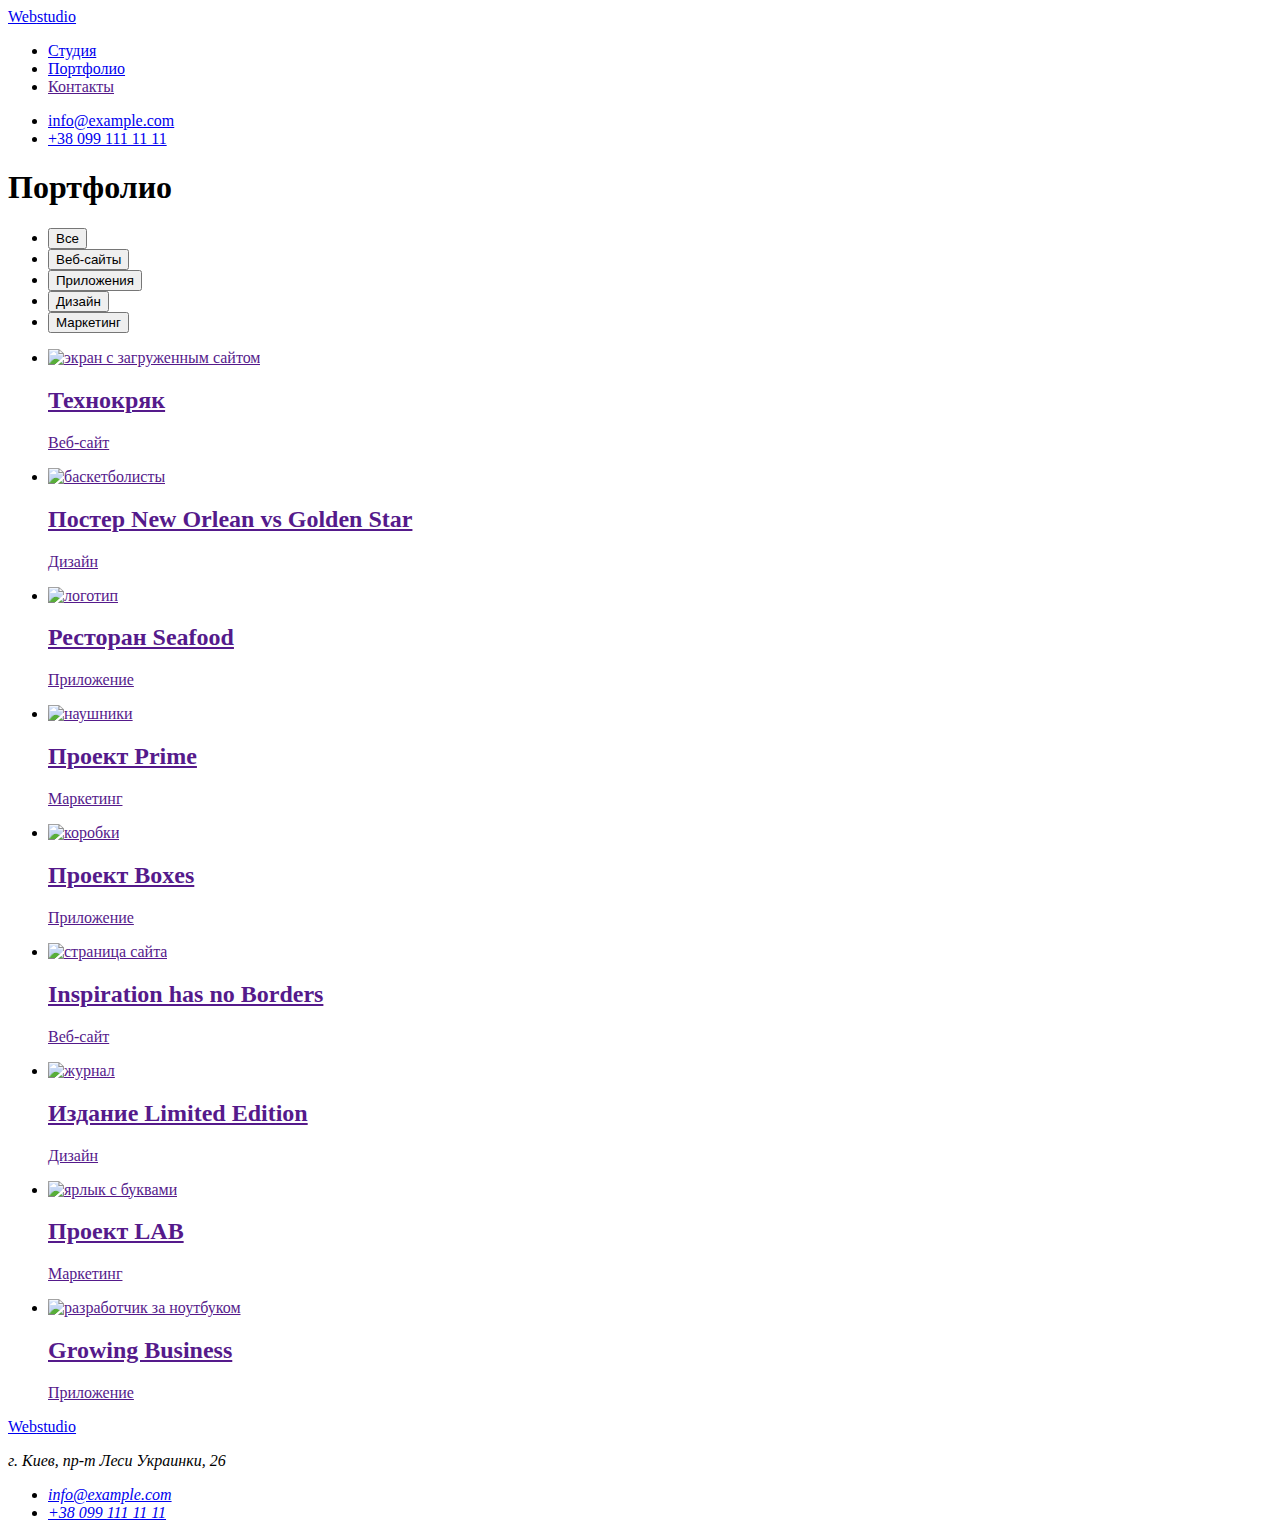
==== portfolio.html @ 2e2aa569 "Create portfolio.html" ====
<!DOCTYPE html>
<html lang="ru">
  <head>
    <meta charset="UTF-8" />
    <meta http-equiv="X-UA-Compatible" content="IE=edge" />
    <meta name="viewport" content="width=device-width, initial-scale=1.0" />
    <link rel="stylesheet" href="css/styles.css" />
    <link rel="preconnect" href="https://fonts.googleapis.com">
<link rel="preconnect" href="https://fonts.gstatic.com" crossorigin>
<link href="https://fonts.googleapis.com/css2?family=Raleway:wght@700&family=Roboto:wght@400;500;700;900&display=swap" rel="stylesheet">
    <title>Portfolio</title>
  </head>
  <body>

    <header class="roof">
      <a href="./index.html" class="roof-logo logo-link"> <span>Web</span>studio </a>
      <nav>
        <ul class="roof-list">
          <li><a href="./index.html" class="roof-item link">Студия</a></li>
          <li><a href="./portfolio.html" class="roof-item-active link">Портфолио</a></li>
          <li><a href="" class="roof-item link">Контакты</a></li>
        </ul>
      </nav>
      <ul>
        <li>
          <a href="mailto:info@example.com"  class="roof-mail link"> info@example.com</a>
        </li>
        <li><a href="tel:+380991111111" class="roof-tel link">+38 099 111 11 11</a></li>
      </ul>
    </header>
    <main> 
        <section class="portfolio">
            <h1 class="visually-hidden">Портфолио </h1>
            <ul>
                <li><button class="portfolio-nav pointer" type="button">Все</button></li>
                <li><button class="portfolio-nav pointer" type="button">Веб-сайты</button></li>
                <li><button class="portfolio-nav pointer" type="button">Приложения</button></li>
                <li><button class="portfolio-nav pointer" type="button">Дизайн</button></li>
                <li><button class="portfolio-nav pointer" type="button">Маркетинг</button></li></ul>      
<ul>
    <li><a class="link" href=""><img src="/images/port01.jpg" alt="экран с загруженным сайтом" width="370"><h2 class="portfolio-title">Технокряк</h2>
        <p class="portfolio-text">Веб-сайт</p></a></li>
    <li><a class="link" href=""><img src="/images/port02.jpg" alt="баскетболисты" width="370"><h2 class="portfolio-title">Постер New Orlean vs Golden Star</h2>
        <p class="portfolio-text">Дизайн</p></a></li>
    <li><a class="link" href=""><img src="/images/port03.jpg" alt="логотип" width="370"><h2 class="portfolio-title">Ресторан Seafood</h2>
        <p class="portfolio-text">Приложение</p></a></li>
    <li><a class="link" href=""><img src="/images/port04.jpg" alt="наушники" width="370"><h2 class="portfolio-title">Проект Prime</h2>
        <p class="portfolio-text">Маркетинг</p></a></li>
    <li><a class="link" href=""><img src="/images/port05.jpg" alt="коробки" width="370"><h2 class="portfolio-title">Проект Boxes</h2>
        <p class="portfolio-text">Приложение</p></a></li>
    <li><a class="link" href=""><img src="/images/port06.jpg" alt="страница сайта" width="370"><h2 class="portfolio-title">Inspiration has no Borders</h2>
        <p class="portfolio-text">Веб-сайт</p></a></li>
    <li><a class="link" href=""><img src="/images/port07.jpg" alt="журнал" width="370"><h2 class="portfolio-title">Издание Limited Edition</h2>
        <p class="portfolio-text">Дизайн</p></a></li>
    <li><a class="link" href=""><img src="/images/port08.jpg" alt="ярлык с буквами" width="370"><h2 class="portfolio-title">Проект LAB</h2>
        <p class="portfolio-text">Маркетинг</p></a></li>
    <li><a class="link" href=""><img src="/images/port09.jpg" alt="разработчик за ноутбуком" width="370"><h2 class="portfolio-title">Growing Business</h2>
        <p class="portfolio-text">Приложение</p></a></li>
    </ul>
        </section>
    </main>
    <footer class="basement"
    >
      <a href="./index.html" class="basement-logo logo-link"> <span>Web</span>studio </a>
        <address>
          <p class="basement-adress">г. Киев, пр-т Леси Украинки, 26</p>
          <ul>
            <li><a href="mailto:info@example.com" class="basement-mail link"> info@example.com</a></li>
            <li><a href="tel:+380991111111" class="basement-tel link"> +38 099 111 11 11</a></li>
          </ul>
        </address>
      </footer>
    </body>
  </html>
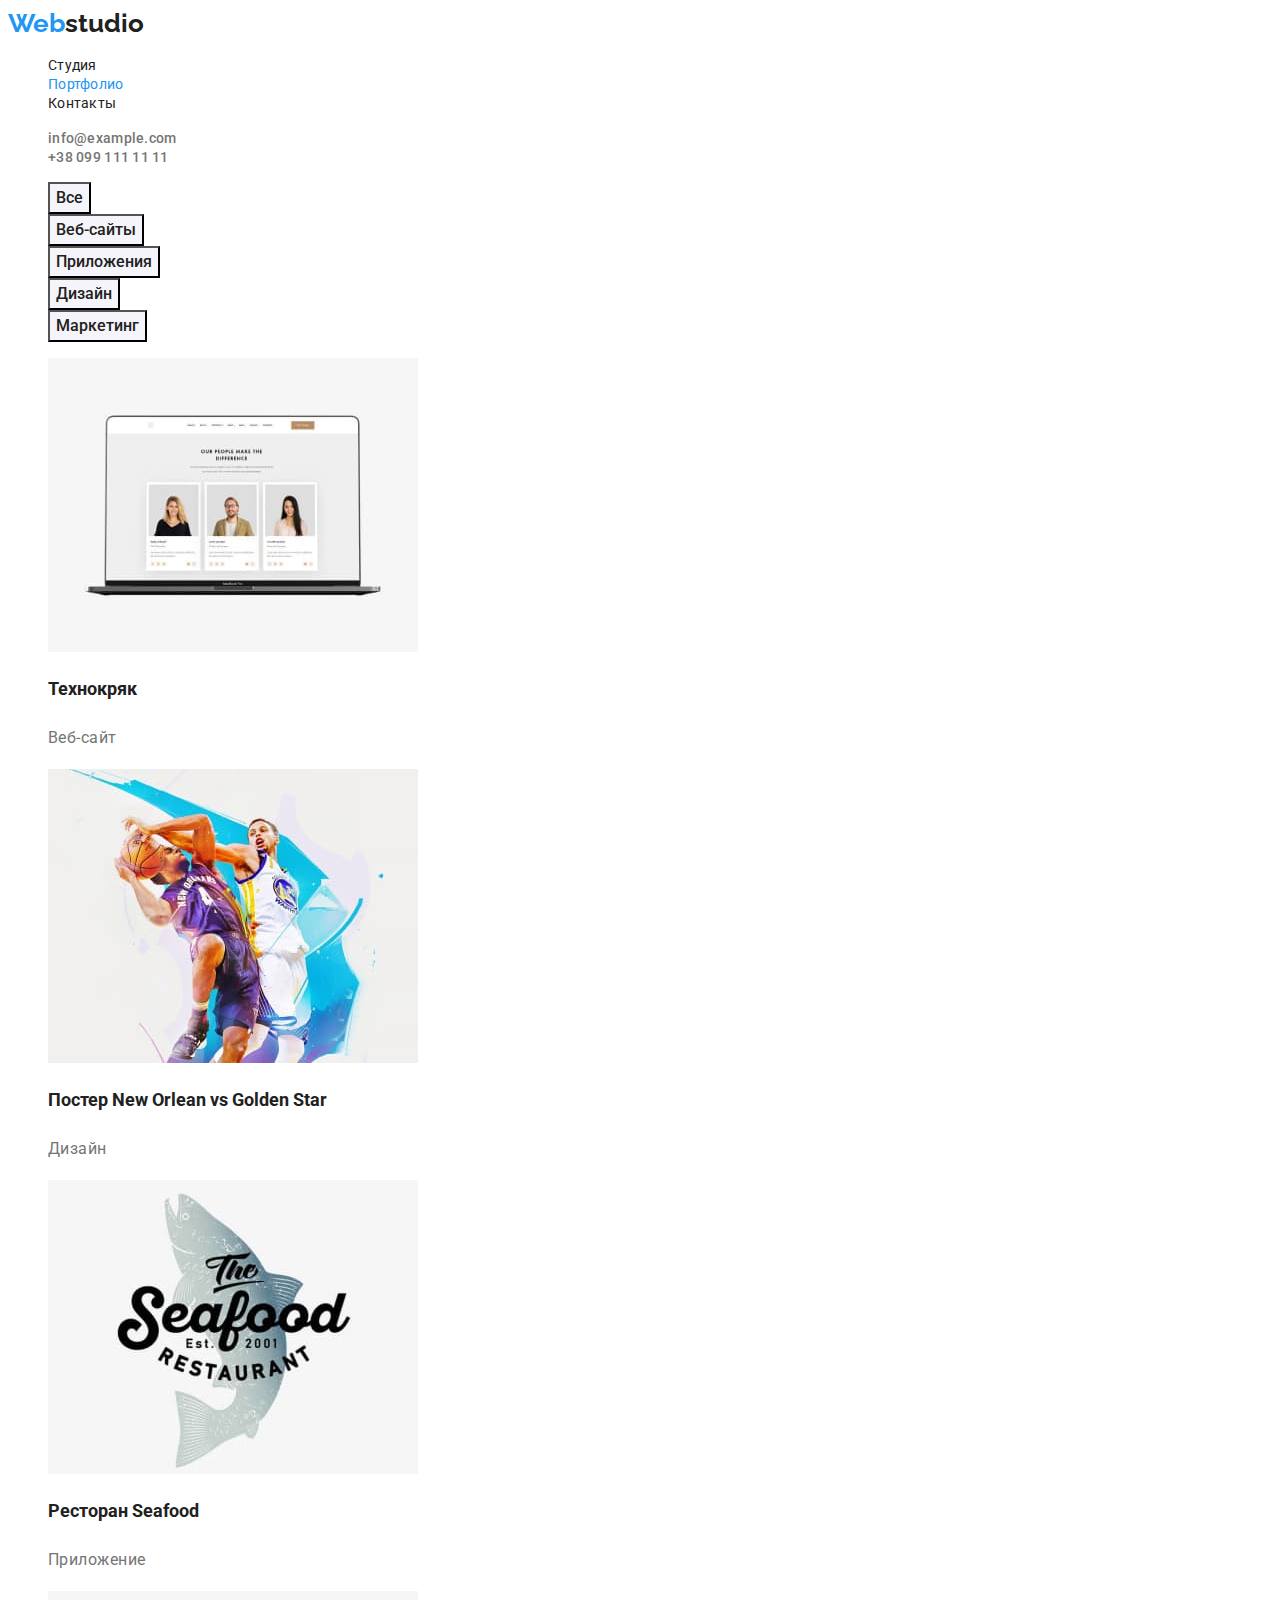
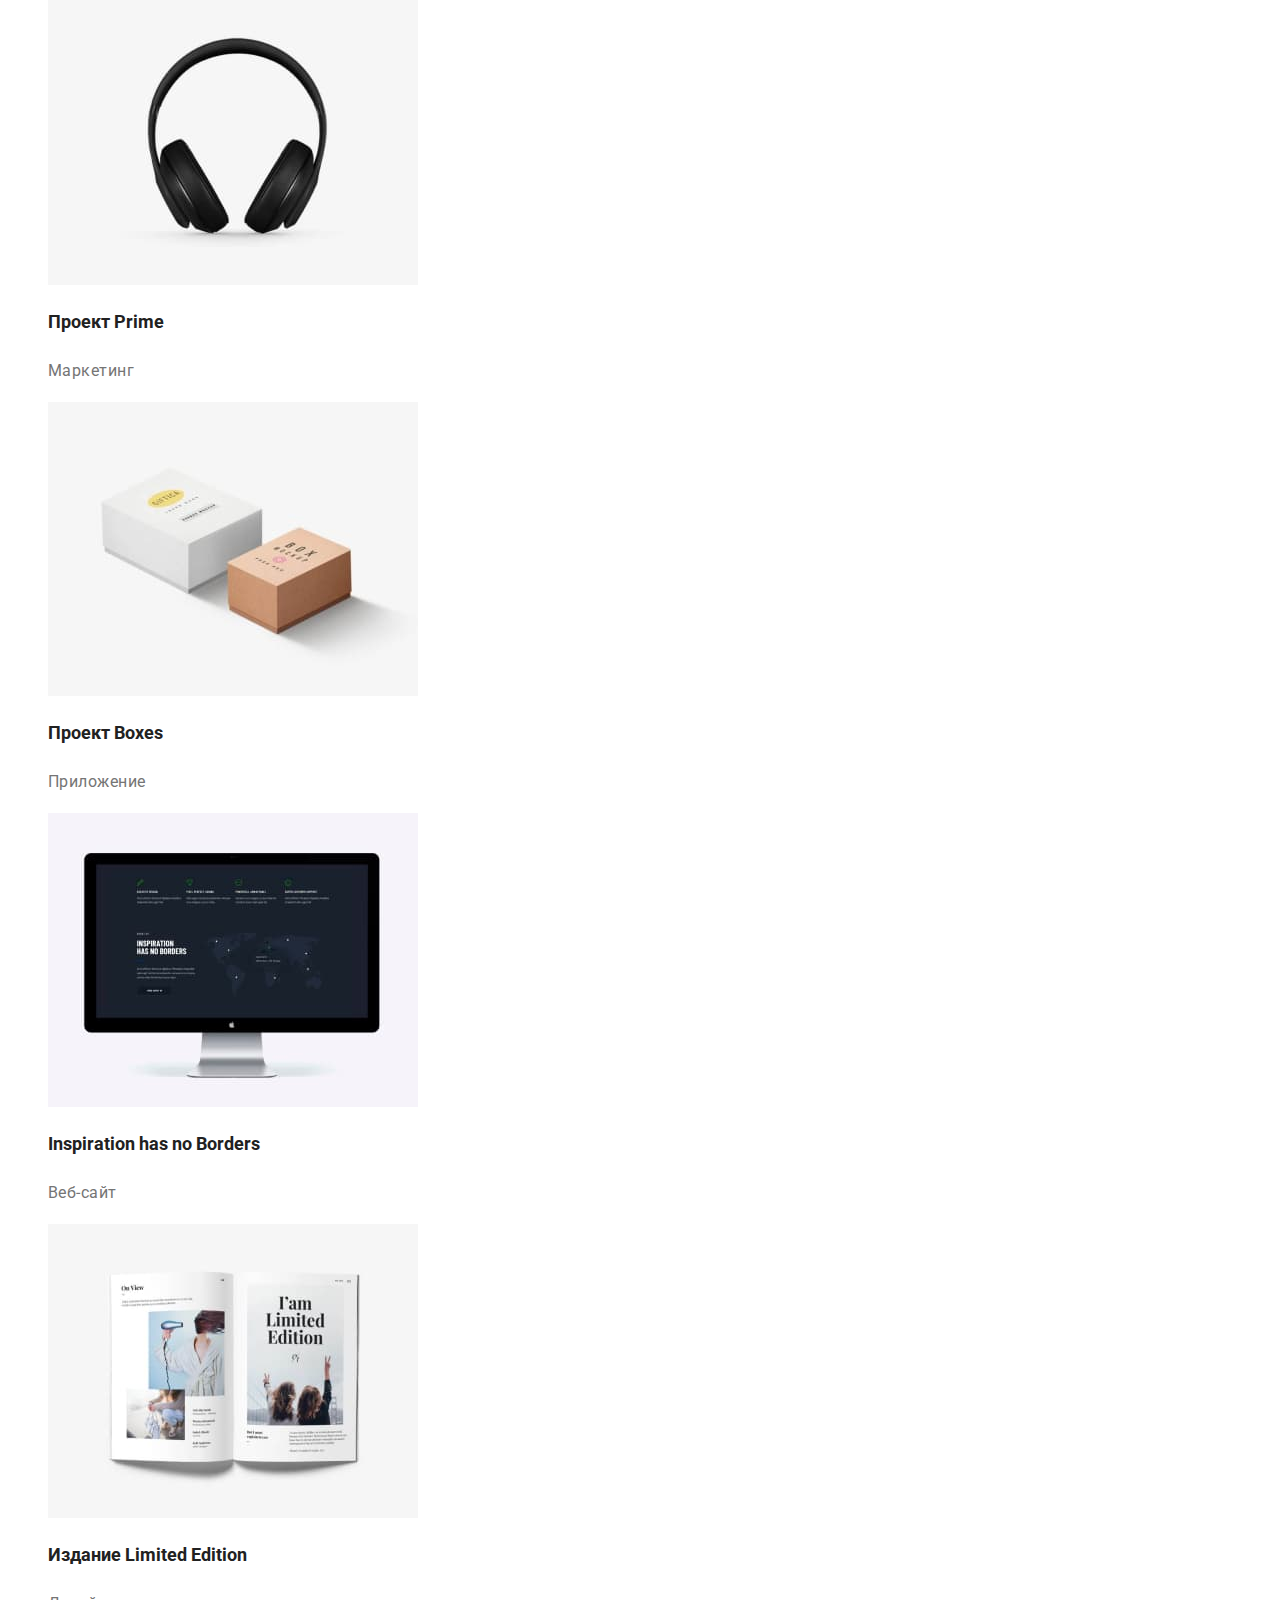
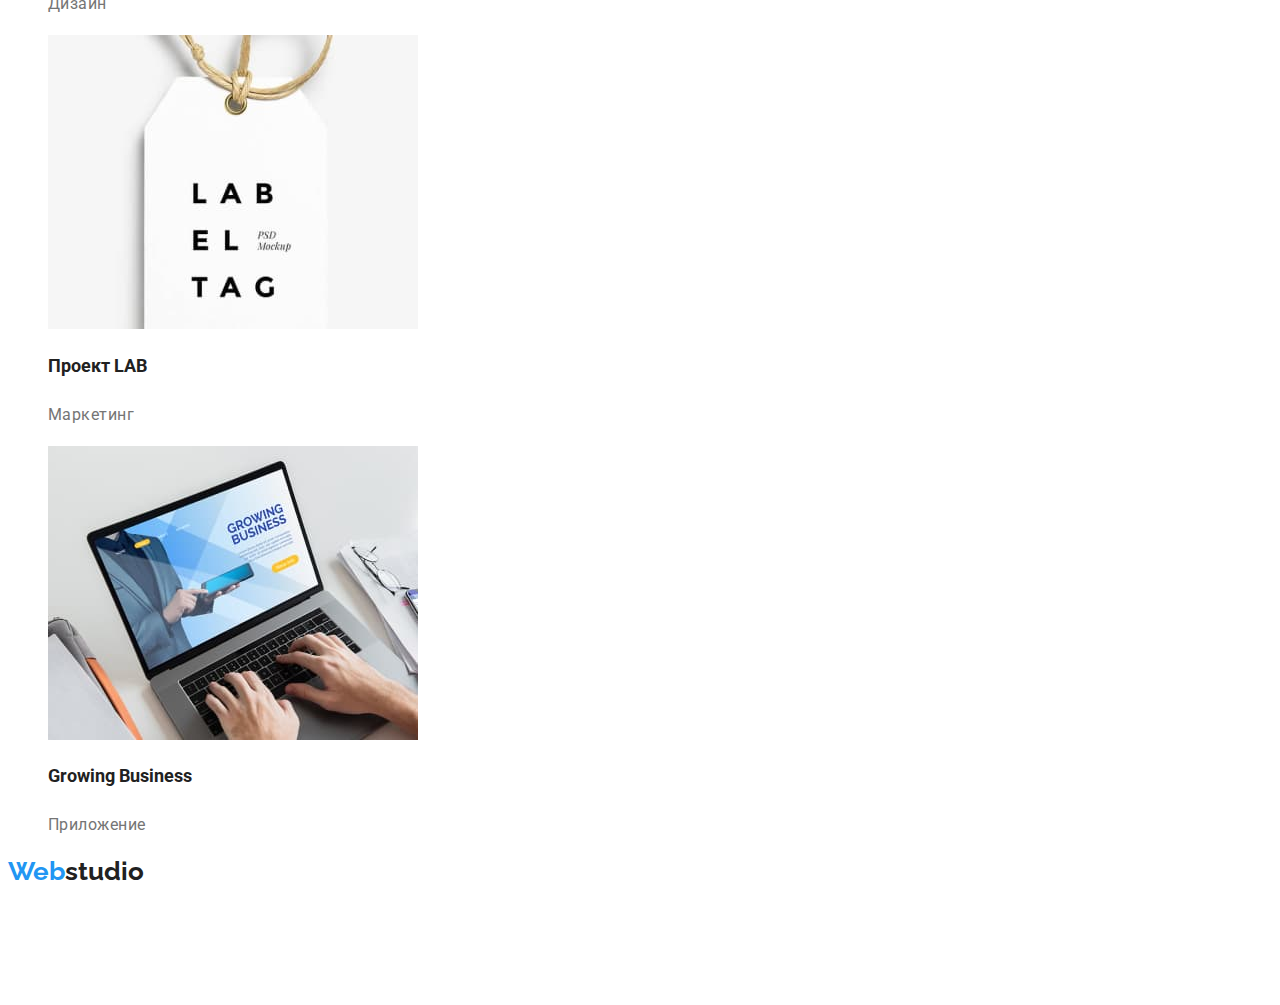
==== commit 1a913c97: "Update portfolio.html" ====
--- a/portfolio.html
+++ b/portfolio.html
@@ -4,7 +4,7 @@
     <meta charset="UTF-8" />
     <meta http-equiv="X-UA-Compatible" content="IE=edge" />
     <meta name="viewport" content="width=device-width, initial-scale=1.0" />
-    <link rel="stylesheet" href="css/styles.css" />
+    <link rel="stylesheet" href="./css/styles.css" />
     <link rel="preconnect" href="https://fonts.googleapis.com">
 <link rel="preconnect" href="https://fonts.gstatic.com" crossorigin>
 <link href="https://fonts.googleapis.com/css2?family=Raleway:wght@700&family=Roboto:wght@400;500;700;900&display=swap" rel="stylesheet">
@@ -38,23 +38,23 @@
                 <li><button class="portfolio-nav pointer" type="button">Дизайн</button></li>
                 <li><button class="portfolio-nav pointer" type="button">Маркетинг</button></li></ul>      
 <ul>
-    <li><a class="link" href=""><img src="/images/port01.jpg" alt="экран с загруженным сайтом" width="370"><h2 class="portfolio-title">Технокряк</h2>
+    <li><a class="link" href=""><img src="./images/port01.jpg" alt="экран с загруженным сайтом" width="370"><h2 class="portfolio-title">Технокряк</h2>
         <p class="portfolio-text">Веб-сайт</p></a></li>
-    <li><a class="link" href=""><img src="/images/port02.jpg" alt="баскетболисты" width="370"><h2 class="portfolio-title">Постер New Orlean vs Golden Star</h2>
+    <li><a class="link" href=""><img src="./images/port02.jpg" alt="баскетболисты" width="370"><h2 class="portfolio-title">Постер New Orlean vs Golden Star</h2>
         <p class="portfolio-text">Дизайн</p></a></li>
-    <li><a class="link" href=""><img src="/images/port03.jpg" alt="логотип" width="370"><h2 class="portfolio-title">Ресторан Seafood</h2>
+    <li><a class="link" href=""><img src="./images/port03.jpg" alt="логотип" width="370"><h2 class="portfolio-title">Ресторан Seafood</h2>
         <p class="portfolio-text">Приложение</p></a></li>
-    <li><a class="link" href=""><img src="/images/port04.jpg" alt="наушники" width="370"><h2 class="portfolio-title">Проект Prime</h2>
+    <li><a class="link" href=""><img src="./images/port04.jpg" alt="наушники" width="370"><h2 class="portfolio-title">Проект Prime</h2>
         <p class="portfolio-text">Маркетинг</p></a></li>
-    <li><a class="link" href=""><img src="/images/port05.jpg" alt="коробки" width="370"><h2 class="portfolio-title">Проект Boxes</h2>
+    <li><a class="link" href=""><img src="./images/port05.jpg" alt="коробки" width="370"><h2 class="portfolio-title">Проект Boxes</h2>
         <p class="portfolio-text">Приложение</p></a></li>
-    <li><a class="link" href=""><img src="/images/port06.jpg" alt="страница сайта" width="370"><h2 class="portfolio-title">Inspiration has no Borders</h2>
+    <li><a class="link" href=""><img src="./images/port06.jpg" alt="страница сайта" width="370"><h2 class="portfolio-title">Inspiration has no Borders</h2>
         <p class="portfolio-text">Веб-сайт</p></a></li>
-    <li><a class="link" href=""><img src="/images/port07.jpg" alt="журнал" width="370"><h2 class="portfolio-title">Издание Limited Edition</h2>
+    <li><a class="link" href=""><img src="./images/port07.jpg" alt="журнал" width="370"><h2 class="portfolio-title">Издание Limited Edition</h2>
         <p class="portfolio-text">Дизайн</p></a></li>
-    <li><a class="link" href=""><img src="/images/port08.jpg" alt="ярлык с буквами" width="370"><h2 class="portfolio-title">Проект LAB</h2>
+    <li><a class="link" href=""><img src="./images/port08.jpg" alt="ярлык с буквами" width="370"><h2 class="portfolio-title">Проект LAB</h2>
         <p class="portfolio-text">Маркетинг</p></a></li>
-    <li><a class="link" href=""><img src="/images/port09.jpg" alt="разработчик за ноутбуком" width="370"><h2 class="portfolio-title">Growing Business</h2>
+    <li><a class="link" href=""><img src="./images/port09.jpg" alt="разработчик за ноутбуком" width="370"><h2 class="portfolio-title">Growing Business</h2>
         <p class="portfolio-text">Приложение</p></a></li>
     </ul>
         </section>
--- a/css/styles.css
+++ b/css/styles.css
@@ -0,0 +1,166 @@
+
+:root {
+  --brand-text-color: #212121;
+  --accent-color: #2196F3;
+  --white-text-color:#FFFFFF;
+
+}
+body {font-family: 'Roboto', sans-serif;
+}
+li {
+  list-style-type: none;}
+.link, .logo-link {text-decoration: none;} 
+.link:hover, .link:focus {color: var(--accent-color)}
+/*-----------HEADER---------------*/
+.roof {
+}
+.roof-logo {
+  font-family: 'Raleway';
+  font-style: normal;
+  font-weight: 700;
+  font-size: 26px;
+  line-height: calc(31/26);
+  color: var(--brand-text-color);
+}
+.roof-logo > span {color: var(--accent-color);}
+.roof-item {
+  font-size: 14px;
+  line-height: calc(16/14);
+  letter-spacing: 0.02em;
+  color: var(--brand-text-color);
+}
+/*designation of active page*/
+.roof-item-active {
+  font-size: 14px;
+  line-height: calc(16/14);
+  letter-spacing: 0.02em;
+  color: var(--accent-color);
+}
+.roof-mail , .roof-tel { 
+
+  font-weight: 500;
+  font-size: 14px;
+  line-height: calc(16/14);
+  letter-spacing: 0.02em;
+  color: #757575;
+}
+.roof-mail:focus, .roof-mail:hover,
+.roof-tel:hover, .roof-tel:focus {
+  color: var(--accent-color);
+}
+
+/*---------------MAIN-----------------------*/
+
+.visually-hidden {
+  position: absolute;
+  width: 1px;
+  height: 1px;
+  margin: -1px;
+  border: 0;
+  padding: 0;
+  
+  white-space: nowrap;
+  clip-path: inset(100%);
+  clip: rect(0 0 0 0);
+  overflow: hidden;
+}
+
+/*portfolio navigation buttons*/
+.portfolio-nav {
+  
+font-family:inherit;
+font-style: normal;
+font-weight: 500;
+font-size: 16px;
+line-height: calc(26/16);
+color: var(--brand-text-color);
+background-color: #F5F4FA;
+}
+.pointer {cursor: pointer;}
+
+.portfolio-nav:hover, .portfolio-nav:focus {
+  color: var(--white-text-color);
+  background-color: var(--accent-color);
+}
+
+.portfolio-title {
+
+font-weight: 700;
+font-size: 18px;
+line-height: calc(36/18);
+color: var(--brand-text-color);
+}
+.portfolio-text {
+  font-weight: 400;
+font-size: 16px;
+line-height: calc(30/16);
+
+letter-spacing: 0.03em;
+
+color: #757575;
+}
+/* HERO */
+.hero {
+}
+.hero-title {
+  font-weight: 900;
+font-size: 44px;
+line-height: calc(60/44);
+text-align: center;
+letter-spacing: 0.06em;
+text-transform: uppercase;
+
+color: var(--white-text-color);
+
+}
+.hero-button {
+  font-size: 16px;
+line-height:calc(30/16);
+text-align: center;
+letter-spacing: 0.06em;
+
+color: var(--white-text-color);
+background-color: var(--accent-color);
+}
+.pointer {
+}
+.benefits {
+}
+.visually-hidden {
+}
+.benefits-title {
+}
+.benefits-text {
+}
+/* accent on link */
+    .portfolio-title:hover, .portfolio-title:focus {color: var(--accent-color)}, 
+/* footer */
+.basement {
+background-color: #2F303A;
+}
+.basement-logo {
+  font-family: 'Raleway';
+  font-style: normal;
+  font-weight: 700;
+  font-size: 26px;
+  line-height: calc(31/26);
+  color: var(--brand-text-color);
+}
+.basement-logo > span {color: var(--accent-color);}
+.basement-adress {
+font-style: normal;
+font-weight: 400;
+font-size: 14px;
+line-height: calc(24/14);
+/* or 171% */
+
+letter-spacing: 0.03em;
+
+color: var(--white-text-color)}
+
+.basement-mail, .basement-tel {
+  font-style: normal;
+font-size: 14px;
+line-height: 24px;
+color: rgba(255, 255, 255, 0.6);
+}
